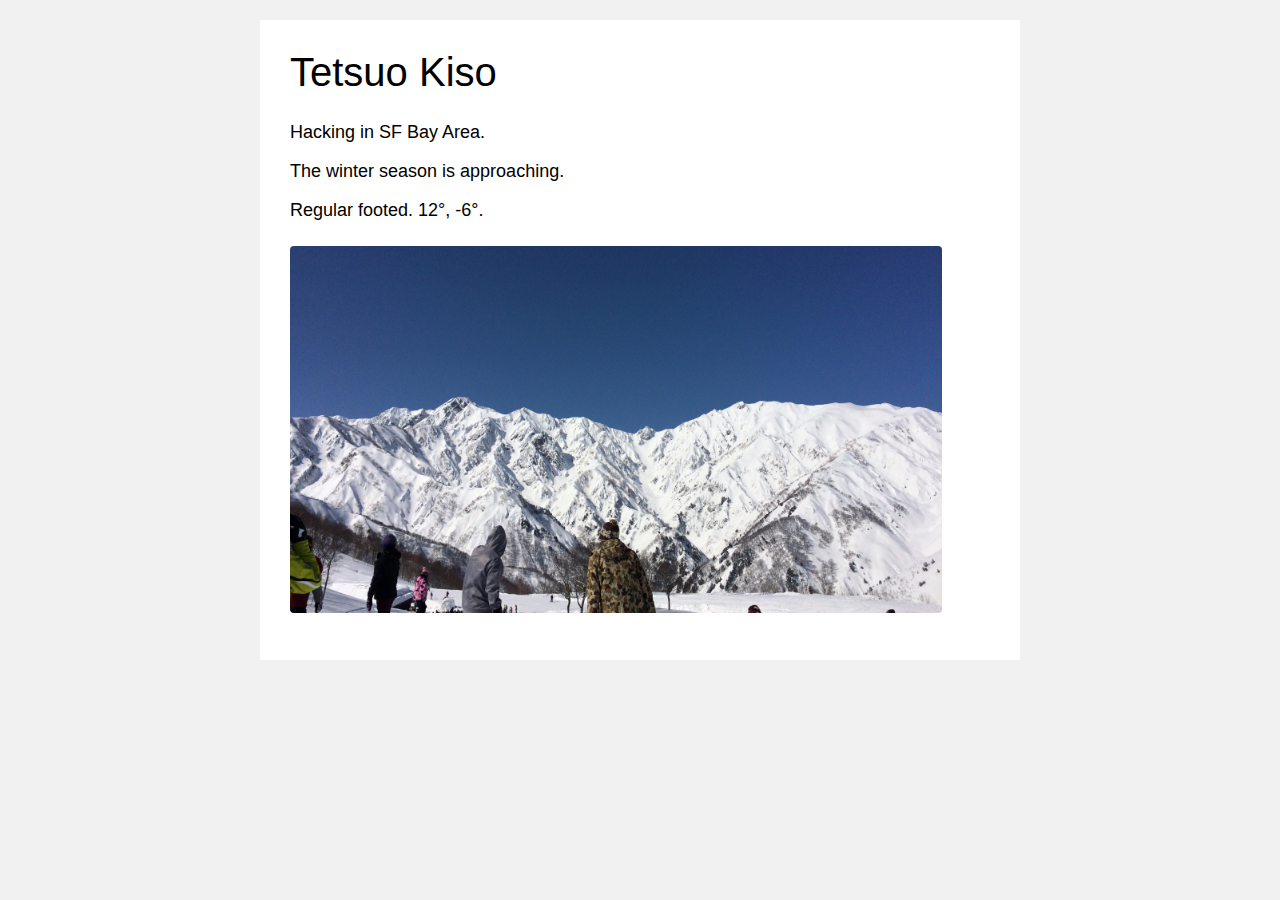
==== index.html @ 3bbe350d "Update photo" ====
<!DOCTYPE html>
  <head>
    <meta http-equiv="Content-Type" content="text/html;charset=UTF-8">
    <link rel="stylesheet" type="text/css" href="/css/site.css">
    <title>Tetsuo Kiso</title>
  </head>
  <body>
    <div class="wrapper">
      <div class="content">
        <h1>Tetsuo Kiso</h1>
        <div class="profile">
        <div class="main-content">
        <header>
          <p>Hacking in SF Bay Area.</p>
          <p>The winter season is approaching.</p>
          <p>Regular footed. 12°, -6°.</p>
        </header>

        <img alt class="profile-img" height="367" width="652" src="/images/hakuba.jpg">
<!--
          <p>Tokyo, Japan<br>
            tetsuokiso9 at gmail dot com
          </p>
-->
<!--
        <p>I can be found online at:</p>
        <ul>
          <li><a href="https://github.com/tetsuok">GitHub</a>, the work does not represent the view of my employer.</li>
          <li><a href="https://www.linkedin.com/in/tetsuok">LinkedIn</a>, I'm not currently looking for work.</li>
        </ul>
        <h2>Projects</h2>
        <ul>
          <li><a href="http://www.anlp.jp/proceedings/annual_meeting/2014/pdf_dir/D2-5.pdf">Parsing</a> (Nov, 2013 - Jan, 2014)</li>
          <li><a href="https://github.com/moses-smt/mosesdecoder">Moses</a> (not involved in these days)</li>
        </ul>
-->
        </div>
      </div>
    </div>
  </body>
</html>
---- css/site.css ----
* {
  font-family: "Helvetica", sans-serif;
  font-weight: 200;
}

body {
  font-family: "Helvetica Neue Light", sans-serif;
  background-color: #f1f1f1;
  color: rgba(0, 0, 0, 0.5);
}
h1 {
  color: #000;
  margin-top: 0px;
  font-size: 40px;
  font-weight: 100;
}
a { color: #4183c4; text-decoration: none; }
a:hover { text-decoration: underline; }
.wrapper { text-align: center; }
.content {
  text-align: left;
  margin-top: 20px;
  padding: 30px;
  width: 700px;
  height: 580px;
  margin-left: auto;
  margin-right: auto;
  background-color: #fff;
}
p { font-size: 18px; }

ul {
  list-style-type: none;
  padding: 0;
  margin: 0;
}
li { margin: 8px 0; }

header {
    margin-bottom: 25px;
}
header p {
  color: #000;
  font-size: 18px;
  margin-top: 0;
}

.profile {
    float: left;
    padding-right: 0px;
    margin: 0;
}

.main-content {
    position: relative;
    float: right;
    width: 370px;
    padding-right: 0;
    margin-right: 0;
    margin-left: 0;
}

.profile-img {
    border-radius: 4px;
}
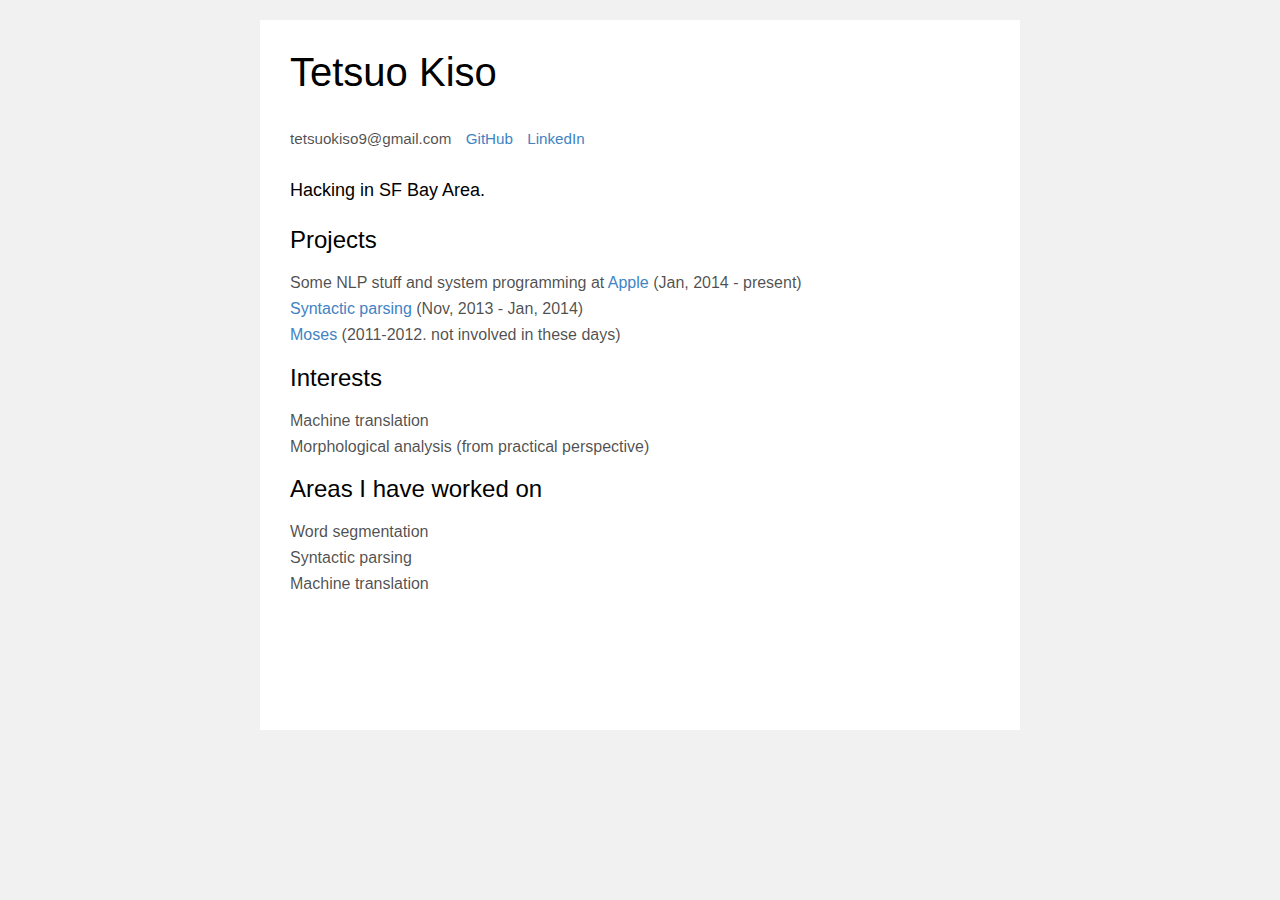
==== commit 9de7d3f1: "Make contents more professionalized" ====
--- a/index.html
+++ b/index.html
@@ -1,41 +1,50 @@
 <!DOCTYPE html>
-  <head>
-    <meta http-equiv="Content-Type" content="text/html;charset=UTF-8">
-    <link rel="stylesheet" type="text/css" href="/css/site.css">
-    <title>Tetsuo Kiso</title>
-  </head>
-  <body>
-    <div class="wrapper">
-      <div class="content">
-        <h1>Tetsuo Kiso</h1>
-        <div class="profile">
-        <div class="main-content">
+<head>
+  <meta http-equiv="Content-Type" content="text/html;charset=UTF-8">
+  <link rel="stylesheet" type="text/css" href="/css/site.css">
+  <title>Tetsuo Kiso</title>
+</head>
+<body>
+  <div class="wrapper">
+    <div class="content">
+      <h1>Tetsuo Kiso</h1>
+
+      <div class="main-content">
+        <header>
+          <nav>
+            <ul>
+              <li>tetsuokiso9@gmail.com</li>
+              <li><a href="https://github.com/tetsuok">GitHub</a></li>
+              <li><a href="https://www.linkedin.com/in/tetsuok">LinkedIn</a></li>
+            </ul>
+          </nav>
+        </header>
+
         <header>
           <p>Hacking in SF Bay Area.</p>
-          <p>The winter season is approaching.</p>
-          <p>Regular footed. 12°, -6°.</p>
         </header>
 
-        <img alt class="profile-img" height="367" width="652" src="/images/hakuba.jpg">
-<!--
-          <p>Tokyo, Japan<br>
-            tetsuokiso9 at gmail dot com
-          </p>
--->
-<!--
-        <p>I can be found online at:</p>
-        <ul>
-          <li><a href="https://github.com/tetsuok">GitHub</a>, the work does not represent the view of my employer.</li>
-          <li><a href="https://www.linkedin.com/in/tetsuok">LinkedIn</a>, I'm not currently looking for work.</li>
-        </ul>
         <h2>Projects</h2>
         <ul>
-          <li><a href="http://www.anlp.jp/proceedings/annual_meeting/2014/pdf_dir/D2-5.pdf">Parsing</a> (Nov, 2013 - Jan, 2014)</li>
-          <li><a href="https://github.com/moses-smt/mosesdecoder">Moses</a> (not involved in these days)</li>
+          <li>Some NLP stuff and system programming at <a href="https://www.apple.com/">Apple</a> (Jan, 2014 - present)</li>
+          <li><a href="http://www.anlp.jp/proceedings/annual_meeting/2014/pdf_dir/D2-5.pdf">Syntactic parsing</a> (Nov, 2013 - Jan, 2014)</li>
+          <li><a href="https://github.com/moses-smt/mosesdecoder">Moses</a> (2011-2012. not involved in these days)</li>
         </ul>
--->
-        </div>
-      </div>
-    </div>
-  </body>
+
+        <h2>Interests</h2>
+        <ul>
+          <li>Machine translation</li>
+          <li>Morphological analysis (from practical perspective)</li>
+        </ul>
+
+        <h2>Areas I have worked on</h2>
+        <ul>
+          <li>Word segmentation</li>
+          <li>Syntactic parsing</li>
+          <li>Machine translation</li>
+        </ul>
+      </div> <!-- main-content -->
+    </div>   <!-- content -->
+  </div>     <!-- wrapper -->
+</body>
 </html>
--- a/css/site.css
+++ b/css/site.css
@@ -6,7 +6,7 @@
 body {
   font-family: "Helvetica Neue Light", sans-serif;
   background-color: #f1f1f1;
-  color: rgba(0, 0, 0, 0.5);
+  color: rgba(0, 0, 0, 0.7);
 }
 h1 {
   color: #000;
@@ -14,6 +14,10 @@
   font-size: 40px;
   font-weight: 100;
 }
+h2 {
+  color: #000;
+}
+
 a { color: #4183c4; text-decoration: none; }
 a:hover { text-decoration: underline; }
 .wrapper { text-align: center; }
@@ -22,7 +26,7 @@
   margin-top: 20px;
   padding: 30px;
   width: 700px;
-  height: 580px;
+  height: 650px;
   margin-left: auto;
   margin-right: auto;
   background-color: #fff;
@@ -45,16 +49,9 @@
   margin-top: 0;
 }
 
-.profile {
-    float: left;
-    padding-right: 0px;
-    margin: 0;
-}
-
 .main-content {
     position: relative;
-    float: right;
-    width: 370px;
+    float: left;
     padding-right: 0;
     margin-right: 0;
     margin-left: 0;
@@ -63,3 +60,20 @@
 .profile-img {
     border-radius: 4px;
 }
+
+header nav {
+    font-size: 95%;
+    padding: 0;
+    margin: 0;
+}
+
+header nav ul {
+    padding: 0;
+    margin: 0;
+}
+
+header nav li {
+    display: inline-block;
+    margin-right: 10px;
+    vertical-align: middle;
+}
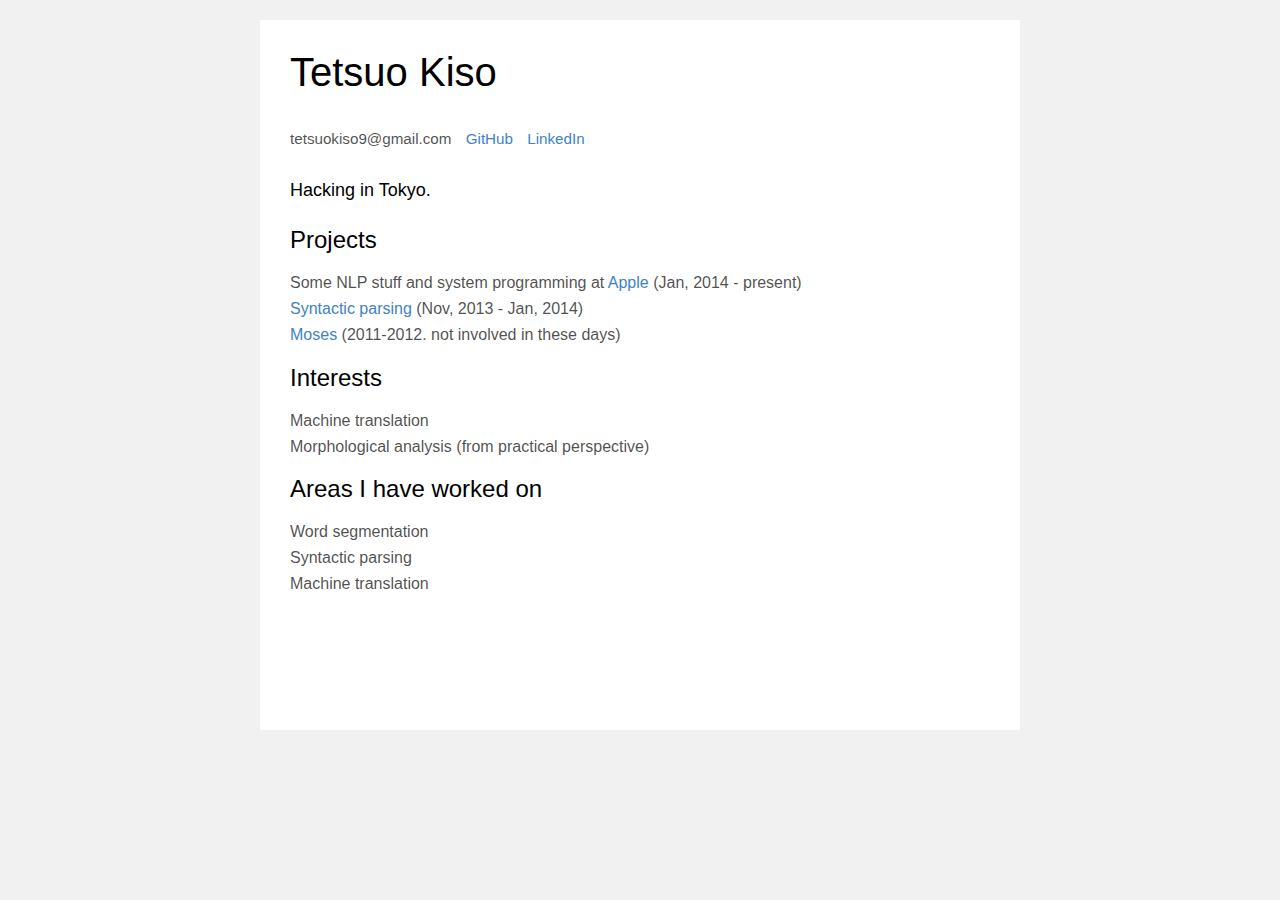
==== commit 1ac86812: "Update the location" ====
--- a/index.html
+++ b/index.html
@@ -21,7 +21,7 @@
         </header>
 
         <header>
-          <p>Hacking in SF Bay Area.</p>
+          <p>Hacking in Tokyo.</p>
         </header>
 
         <h2>Projects</h2>
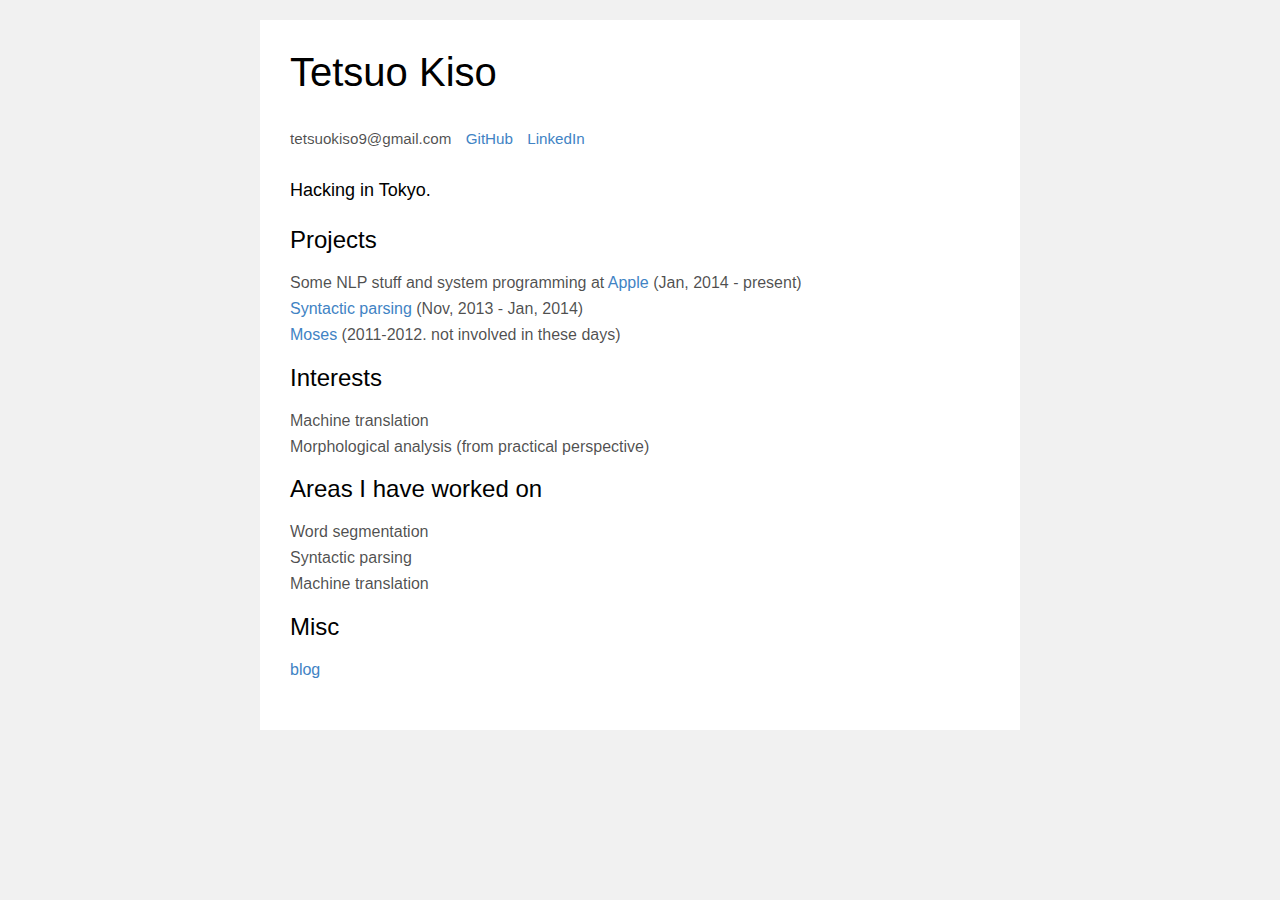
==== commit 95d410bc: "Add blog" ====
--- a/index.html
+++ b/index.html
@@ -43,6 +43,11 @@
           <li>Syntactic parsing</li>
           <li>Machine translation</li>
         </ul>
+
+        <h2>Misc</h2>
+        <ul>
+          <li><a href="https://tetsuok.github.io/blog">blog</a></li>
+        </ul>
       </div> <!-- main-content -->
     </div>   <!-- content -->
   </div>     <!-- wrapper -->
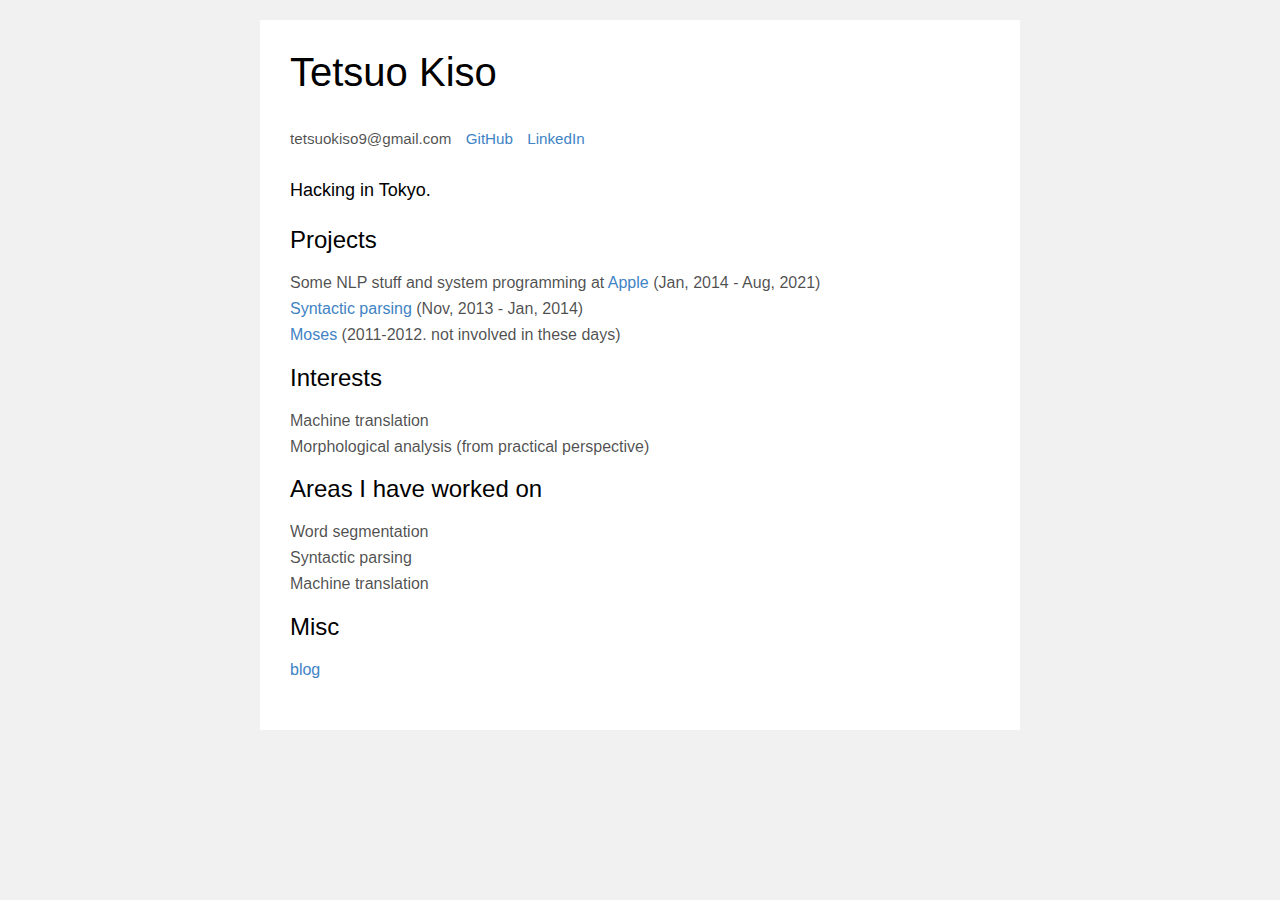
==== commit 1e24bbf7: "Update index.html" ====
--- a/index.html
+++ b/index.html
@@ -26,7 +26,7 @@
 
         <h2>Projects</h2>
         <ul>
-          <li>Some NLP stuff and system programming at <a href="https://www.apple.com/">Apple</a> (Jan, 2014 - present)</li>
+          <li>Some NLP stuff and system programming at <a href="https://www.apple.com/">Apple</a> (Jan, 2014 - Aug, 2021)</li>
           <li><a href="http://www.anlp.jp/proceedings/annual_meeting/2014/pdf_dir/D2-5.pdf">Syntactic parsing</a> (Nov, 2013 - Jan, 2014)</li>
           <li><a href="https://github.com/moses-smt/mosesdecoder">Moses</a> (2011-2012. not involved in these days)</li>
         </ul>
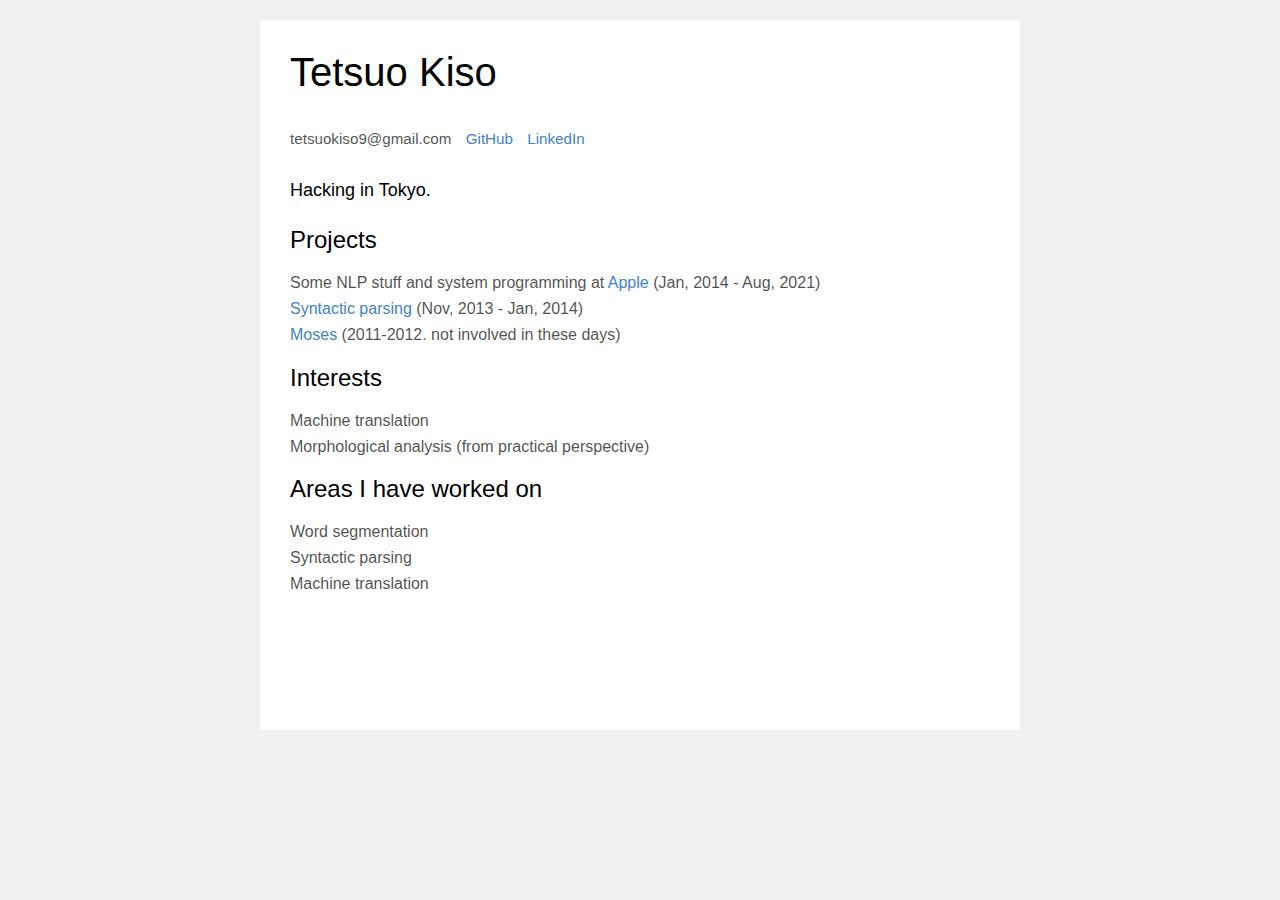
==== commit 2f668e72: "Delete obsolete content" ====
--- a/index.html
+++ b/index.html
@@ -43,11 +43,6 @@
           <li>Syntactic parsing</li>
           <li>Machine translation</li>
         </ul>
-
-        <h2>Misc</h2>
-        <ul>
-          <li><a href="https://tetsuok.github.io/blog">blog</a></li>
-        </ul>
       </div> <!-- main-content -->
     </div>   <!-- content -->
   </div>     <!-- wrapper -->
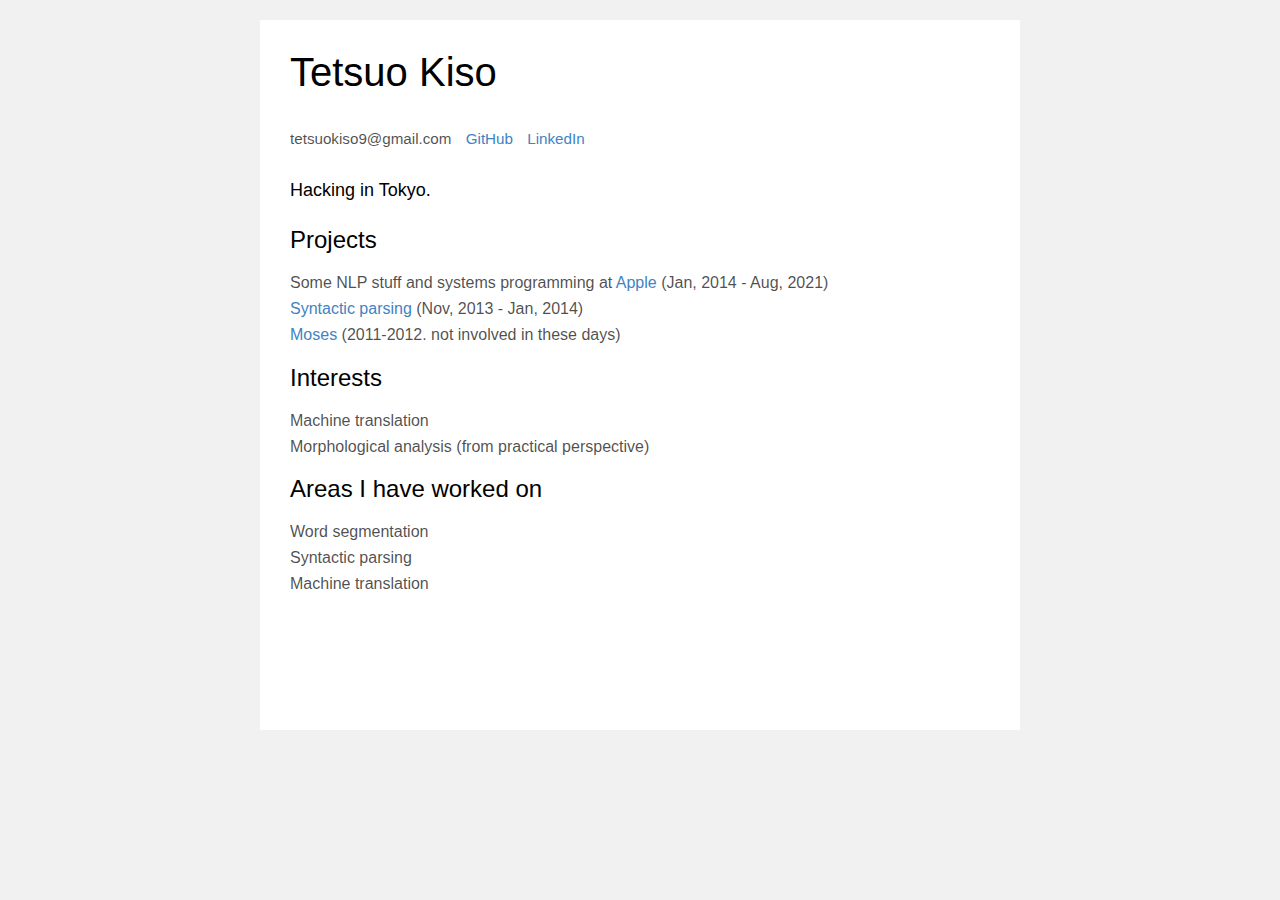
==== commit 3a988500: "Fix wording" ====
--- a/index.html
+++ b/index.html
@@ -26,7 +26,7 @@
 
         <h2>Projects</h2>
         <ul>
-          <li>Some NLP stuff and system programming at <a href="https://www.apple.com/">Apple</a> (Jan, 2014 - Aug, 2021)</li>
+          <li>Some NLP stuff and systems programming at <a href="https://www.apple.com/">Apple</a> (Jan, 2014 - Aug, 2021)</li>
           <li><a href="http://www.anlp.jp/proceedings/annual_meeting/2014/pdf_dir/D2-5.pdf">Syntactic parsing</a> (Nov, 2013 - Jan, 2014)</li>
           <li><a href="https://github.com/moses-smt/mosesdecoder">Moses</a> (2011-2012. not involved in these days)</li>
         </ul>
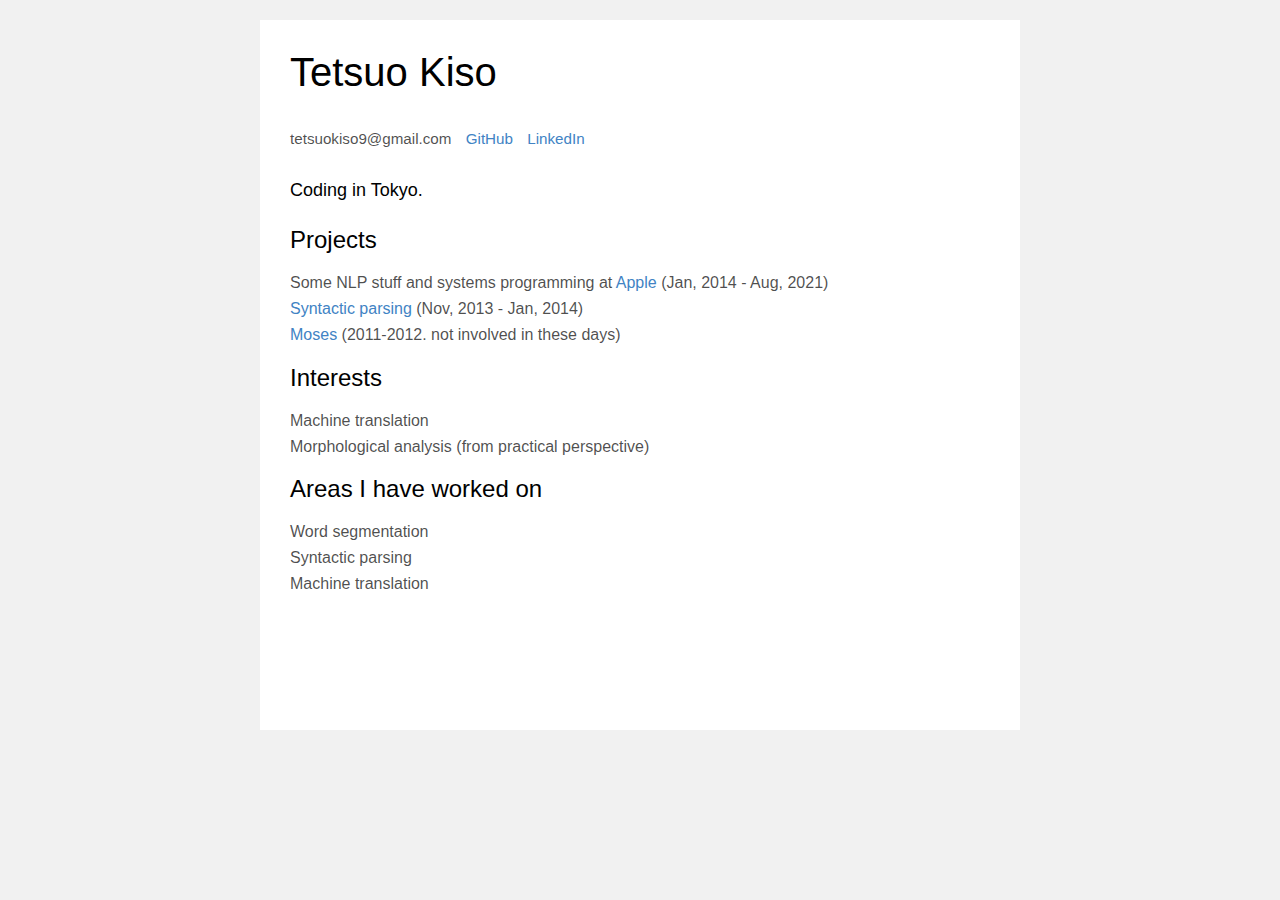
==== commit 7528a930: "Fix wording" ====
--- a/index.html
+++ b/index.html
@@ -21,7 +21,7 @@
         </header>
 
         <header>
-          <p>Hacking in Tokyo.</p>
+          <p>Coding in Tokyo.</p>
         </header>
 
         <h2>Projects</h2>
